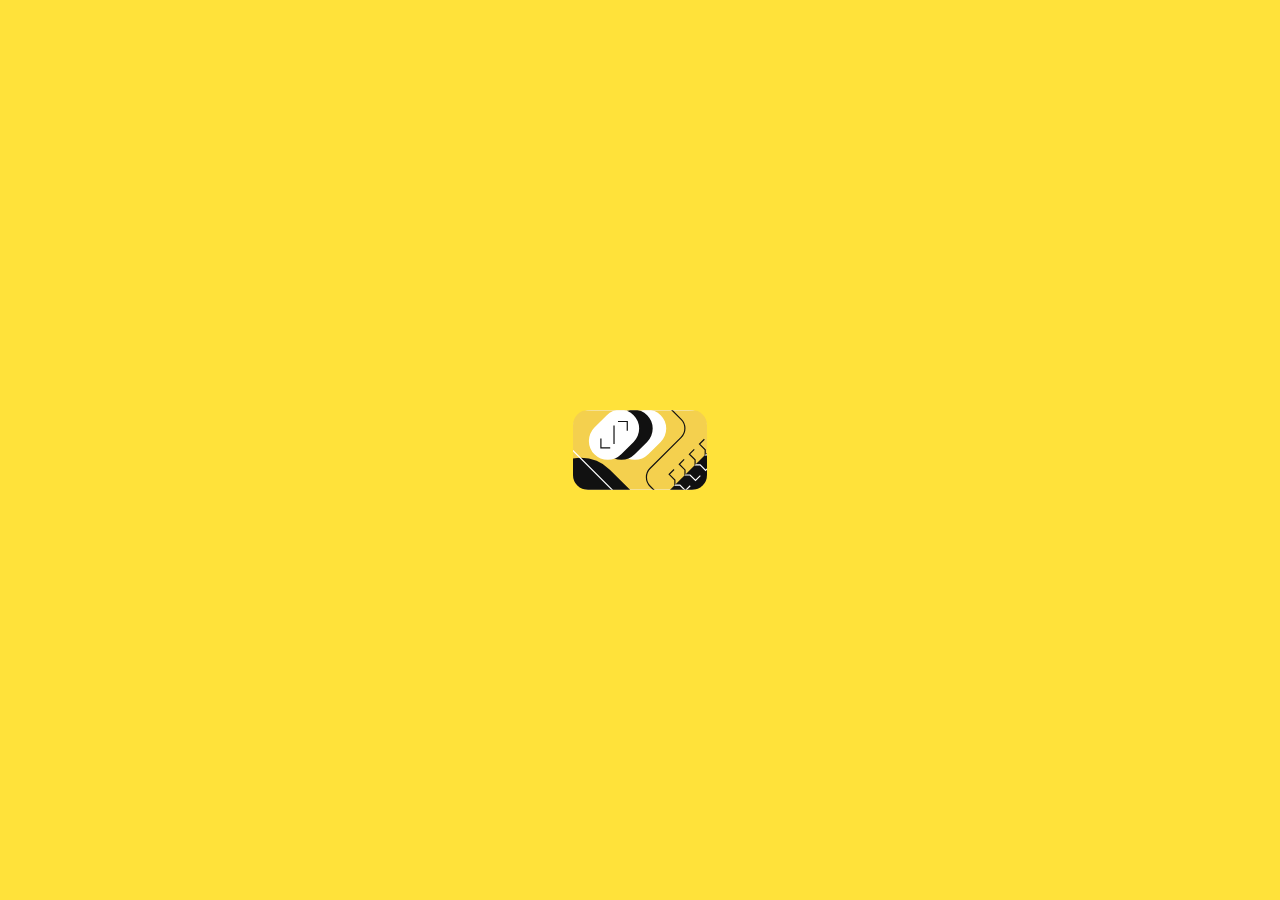
==== Blog Preview Card/index.html @ 38acce03 "Create Blog Preview Card Challenge" ====
<!DOCTYPE html>
<html lang="en">
  <head>
    <meta charset="UTF-8" />
    <meta name="viewport" content="width=device-width, initial-scale=1.0" />
    <title>Blog Preview Card</title>
    <link rel="stylesheet" href="styles.css" />
    <link
      rel="icon"
      type="image/png"
      sizes="32x32"
      href="assets/images/favicon-32x32.png"
    />
  </head>
  <body>
    <div class="Main-Container">
      <div class="Card">
        <img
          src="assets/images/illustration-article.svg"
          alt="Illustration"
          class="Illustration"
        />
      </div>
    </div>
  </body>
</html>
---- Blog Preview Card/styles.css ----
body {
  background-color: rgb(255, 226, 58);
  margin: 0;
}

.Main-Container {
  display: flex;
  justify-content: center;
  align-items: center;
  width: 100vw;
  height: 100vh;
}

.Card {
  border-radius: 18px;
  background-color: whitesmoke;
  height: auto;
  text-align: center;
  display: flex;
  flex-direction: column;
}

.Illustration {
  width: 100%;
  height: auto;
  max-width: 160px;
  max-height: 80px;
  border-radius: 15px;
}
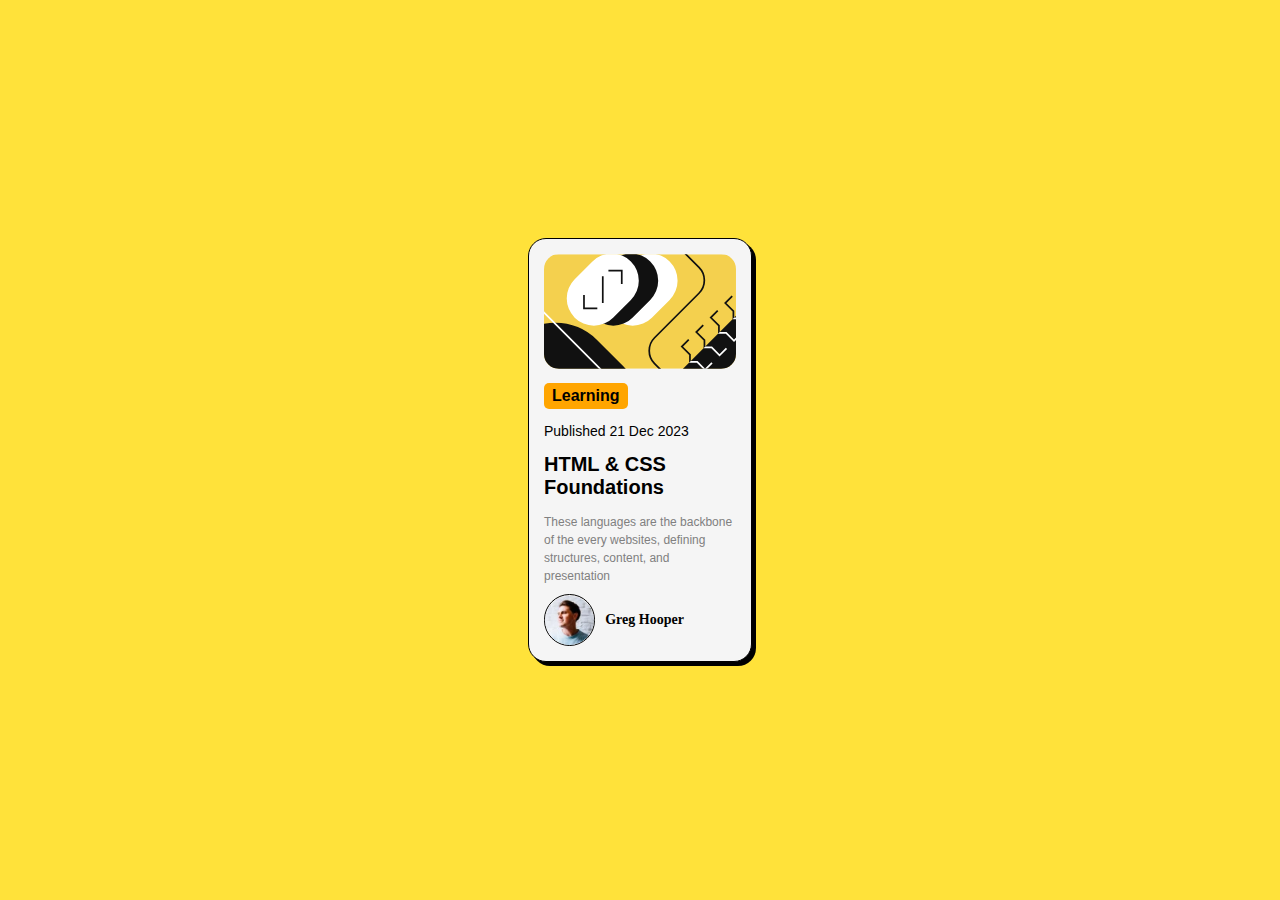
==== commit cb41421f: "Finish Blog Preview Card" ====
--- a/Blog Preview Card/index.html
+++ b/Blog Preview Card/index.html
@@ -13,14 +13,29 @@
     />
   </head>
   <body>
-    <div class="Main-Container">
-      <div class="Card">
-        <img
-          src="assets/images/illustration-article.svg"
-          alt="Illustration"
-          class="Illustration"
-        />
+    <main>
+      <div class="Main-Container">
+        <div class="Card">
+          <div class="Card-Image">
+            <img
+              src="assets/images/illustration-article.svg"
+              alt="Illustration"
+              class="Illustration"
+            />
+          </div>
+          <div class="Card-content">
+            <span class="Tags">Learning</span>
+            <p>Published 21 Dec 2023</p>
+            <h1>HTML & CSS Foundations</h1>
+            <span class="Description">These languages are the backbone of the every websites, defining structures, content, and presentation</span>
+          </div>
+          <div class="Footer">
+            <img src="../Blog Preview Card/assets/images/image-avatar.webp" alt="Avatar" class="Avatar">
+            <span class="Avatar-Description">Greg Hooper</span>
+          </div>
+        </div>
       </div>
-    </div>
+    </main>
+    
   </body>
 </html>
--- a/Blog Preview Card/styles.css
+++ b/Blog Preview Card/styles.css
@@ -14,16 +14,72 @@
 .Card {
   border-radius: 18px;
   background-color: whitesmoke;
-  height: auto;
-  text-align: center;
   display: flex;
   flex-direction: column;
+  width: 15%;
+  height: auto;
+  padding: 15px;
+  box-shadow: 4px 4px;
+  border: 1px solid;
+}
+
+.Card-Image{
+  width: 100%;
+  text-align: justify;
 }
 
 .Illustration {
   width: 100%;
   height: auto;
-  max-width: 160px;
-  max-height: 80px;
   border-radius: 15px;
 }
+
+.Card-content{
+  display: block;
+  font-family: 'Gill Sans', 'Gill Sans MT', Calibri, 'Trebuchet MS', sans-serif
+}
+
+.Card-content > h1 {
+  font-size: 20px;
+  font-weight: bolder;
+}
+
+.Card-content > p {
+  font-size: 14px;
+  font-weight: 500;
+}
+
+.Tags{
+  display: inline-block;
+  background-color: orange;
+  border-radius: 5px;
+  font-weight: bold;
+  padding: 4px 8px 4px 8px;
+  text-align: center;
+  margin-top: 10px;
+}
+
+.Description{
+  font-size: 12px;
+  font-weight: 200;
+  color: grey;
+}
+
+.Footer{
+  display: flex;
+  align-items: center;
+  margin-top: 10px;
+}
+
+.Avatar{
+  border: 1px solid;
+  border-radius: 50px;
+  max-width: 50px;
+  max-height: 50px;
+  margin-right: 10px;
+}
+
+.Avatar-Description{
+  font-size: 14px;
+  font-weight: bolder;
+}